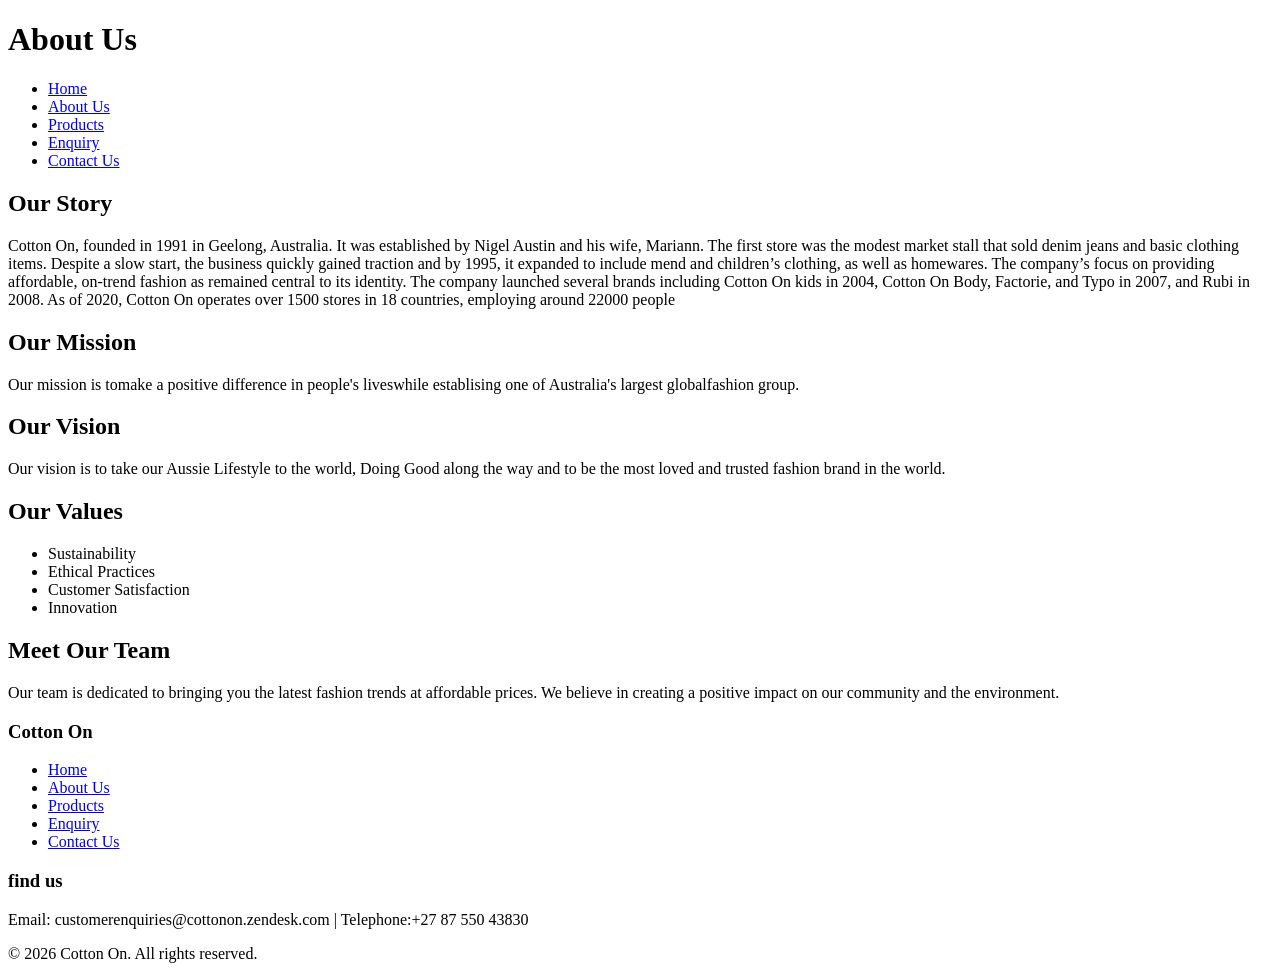
==== about.html @ f1d4387f "Day 2: Created enquiry.html ,updated the footer for all html pages" ====
<!DOCTYPE html>
<html lang="en">

<head>
    <meta charset="UTF-8">
    <meta name="viewport" content="width=device-width, initial-scale=1.0">
    <title>About Us - Cotton On</title>
</head>

<body>
    <header>
        <h1>About Us</h1>
        <nav>
            <ul>
                <li><a href="index.html">Home</a></li>
                <li><a href="about.html">About Us</a></li>
                <li><a href="services.html">Products</a></li>
                <li><a href="enquiry.html">Enquiry</a></li>
                <li><a href="contact.html">Contact Us</a></li>
            </ul>
        </nav>
    </header>

    <main>
        <section id="about">
            <h2>Our Story</h2>
            <p>Cotton On, founded in 1991 in Geelong, Australia. It was established by Nigel Austin and his wife,
                Mariann. The first store was the modest market stall that sold denim jeans and basic clothing items.
                Despite a slow start, the business quickly gained traction and by 1995, it expanded to include mend and
                children’s clothing, as well as homewares. The company’s focus on providing affordable, on-trend fashion
                as remained central to its identity. The company launched several brands including Cotton On kids in
                2004, Cotton On Body, Factorie, and Typo in 2007, and Rubi in 2008. As of 2020, Cotton On operates over
                1500 stores in 18 countries, employing around 22000 people

            <section id="mission">
                <h2>Our Mission</h2>
                <p>Our mission is tomake a positive difference in people's liveswhile establising one of Australia's
                    largest globalfashion group.
            </section>

            <section id="vision">
                <h2>Our Vision</h2>
                <p>Our vision is to take our Aussie Lifestyle to the world, Doing Good along the way and to be the most
                    loved and trusted fashion brand in the world.</p>
            </section>

            <section id="values">
                <h2>Our Values</h2>
                <ul>
                    <li>Sustainability</li>
                    <li>Ethical Practices</li>
                    <li>Customer Satisfaction</li>
                    <li>Innovation</li>
                </ul>
            </section>

            <section id="team">
                <h2>Meet Our Team</h2>
                <p>Our team is dedicated to bringing you the latest fashion trends at affordable prices. We believe in
                    creating a positive impact on our community and the environment.</p>
            </section>

    </main>

    <!--footer-->
    <footer>
        <h3>Cotton On</h3>
        <ul>
            <li><a href="index.html">Home</a></li>
            <li><a href="about.html">About Us</a></li>
            <li><a href="services.html">Products</a></li>
            <li><a href="enquiry.html">Enquiry</a></li>
            <li><a href="contact.html">Contact Us</a></li>
        </ul>

        <h3>find us</h3>
        <p>Email: customerenquiries@cottonon.zendesk.com | Telephone:+27 87 550 43830</p>

        <p>&copy; 2026 Cotton On. All rights reserved.</p>


    </footer>

</body>

</html>
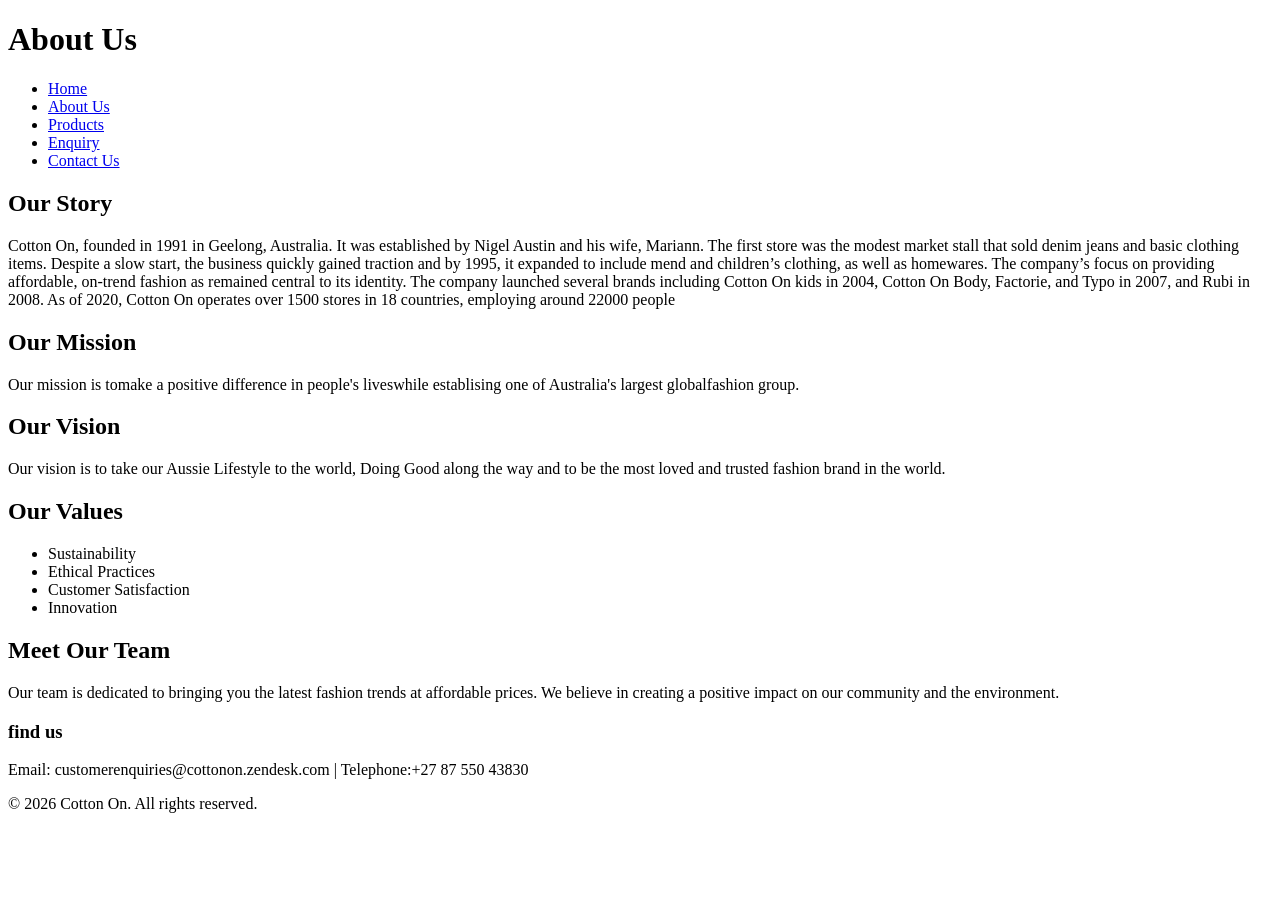
==== commit e63810c6: "day 12: i uploaded pictures last week on the 16th of april" ====
--- a/about.html
+++ b/about.html
@@ -14,7 +14,7 @@
             <ul>
                 <li><a href="index.html">Home</a></li>
                 <li><a href="about.html">About Us</a></li>
-                <li><a href="services.html">Products</a></li>
+                <li><a href="products.html">Products</a></li>
                 <li><a href="enquiry.html">Enquiry</a></li>
                 <li><a href="contact.html">Contact Us</a></li>
             </ul>
@@ -64,14 +64,7 @@
 
     <!--footer-->
     <footer>
-        <h3>Cotton On</h3>
-        <ul>
-            <li><a href="index.html">Home</a></li>
-            <li><a href="about.html">About Us</a></li>
-            <li><a href="services.html">Products</a></li>
-            <li><a href="enquiry.html">Enquiry</a></li>
-            <li><a href="contact.html">Contact Us</a></li>
-        </ul>
+
 
         <h3>find us</h3>
         <p>Email: customerenquiries@cottonon.zendesk.com | Telephone:+27 87 550 43830</p>
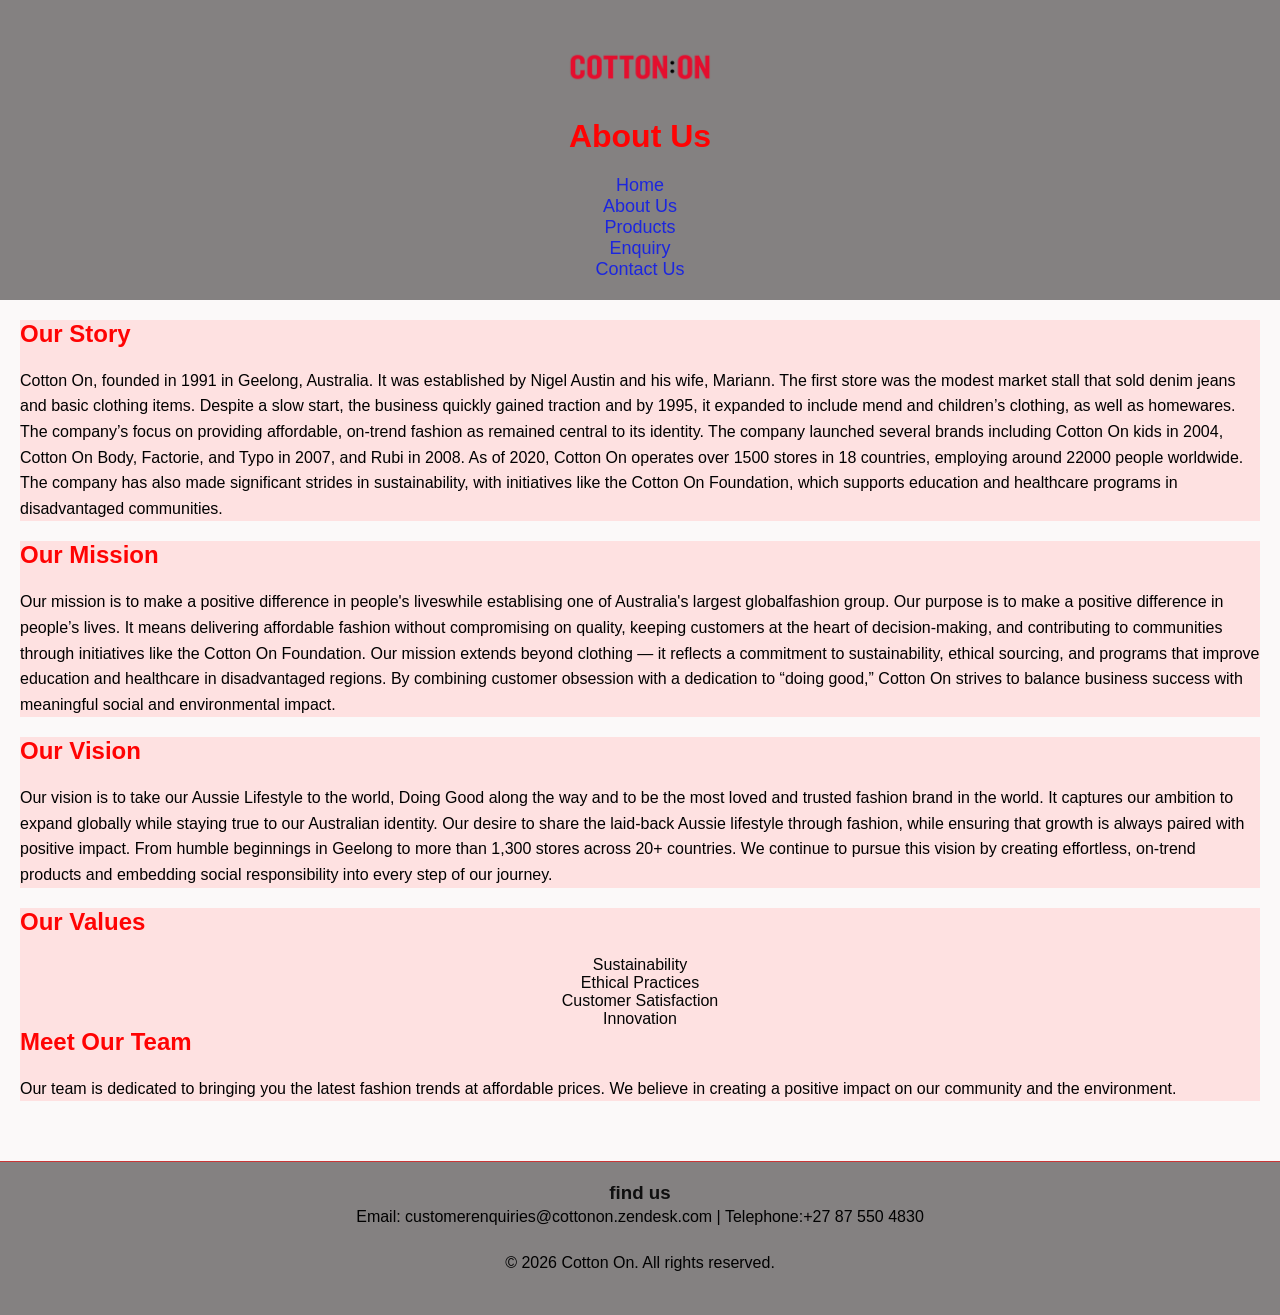
==== commit b27b9401: "initial commit" ====
--- a/about.html
+++ b/about.html
@@ -5,10 +5,13 @@
     <meta charset="UTF-8">
     <meta name="viewport" content="width=device-width, initial-scale=1.0">
     <title>About Us - Cotton On</title>
+    <link rel="stylesheet" href="css/styles.css">
 </head>
 
 <body>
+
     <header>
+        <img src="images/cottonOn.png" alt="Logo" width="150" height="50">
         <h1>About Us</h1>
         <nav>
             <ul>
@@ -22,7 +25,9 @@
     </header>
 
     <main>
+        <!---------------About Us Content----------------->
         <section id="about">
+
             <h2>Our Story</h2>
             <p>Cotton On, founded in 1991 in Geelong, Australia. It was established by Nigel Austin and his wife,
                 Mariann. The first store was the modest market stall that sold denim jeans and basic clothing items.
@@ -31,34 +36,48 @@
                 as remained central to its identity. The company launched several brands including Cotton On kids in
                 2004, Cotton On Body, Factorie, and Typo in 2007, and Rubi in 2008. As of 2020, Cotton On operates over
                 1500 stores in 18 countries, employing around 22000 people
+                worldwide. The company has also made significant strides in sustainability, with initiatives like the
+                Cotton On Foundation, which supports education and healthcare programs in disadvantaged communities.</p>
+        </section>
+        <!---------------Mission, Vision, Values, and Team----------------->
+        <section id="mission">
+            <h2>Our Mission</h2>
+            <p>Our mission is to make a positive difference in people's liveswhile establising one of Australia's
+                largest globalfashion group. Our purpose is to make a positive difference in people’s lives.
+                It means delivering affordable fashion without compromising on quality, keeping customers at the
+                heart of decision‑making, and contributing to communities through initiatives like the Cotton On
+                Foundation. Our mission extends beyond clothing — it reflects a commitment to sustainability,
+                ethical sourcing, and programs that improve education and healthcare in disadvantaged regions. By
+                combining customer obsession with a dedication to “doing good,” Cotton On strives to balance
+                business success with meaningful social and environmental impact.</p>
+        </section>
 
-            <section id="mission">
-                <h2>Our Mission</h2>
-                <p>Our mission is tomake a positive difference in people's liveswhile establising one of Australia's
-                    largest globalfashion group.
-            </section>
+        <section id="vision">
+            <h2>Our Vision</h2>
+            <p>Our vision is to take our Aussie Lifestyle to the world, Doing Good along the way and to be the most
+                loved and trusted fashion brand in the world. It captures our ambition to expand globally while
+                staying true to our Australian identity. Our desire to share the laid-back Aussie lifestyle through
+                fashion, while ensuring that growth is always paired with positive impact. From humble beginnings in
+                Geelong to more than 1,300 stores across 20+ countries. We continue to pursue this vision by
+                creating effortless, on-trend products and embedding social responsibility into every step of our
+                journey.</p>
+        </section>
 
-            <section id="vision">
-                <h2>Our Vision</h2>
-                <p>Our vision is to take our Aussie Lifestyle to the world, Doing Good along the way and to be the most
-                    loved and trusted fashion brand in the world.</p>
-            </section>
+        <section id="values">
+            <h2>Our Values</h2>
+            <ul>
+                <li>Sustainability</li>
+                <li>Ethical Practices</li>
+                <li>Customer Satisfaction</li>
+                <li>Innovation</li>
+            </ul>
+        </section>
 
-            <section id="values">
-                <h2>Our Values</h2>
-                <ul>
-                    <li>Sustainability</li>
-                    <li>Ethical Practices</li>
-                    <li>Customer Satisfaction</li>
-                    <li>Innovation</li>
-                </ul>
-            </section>
-
-            <section id="team">
-                <h2>Meet Our Team</h2>
-                <p>Our team is dedicated to bringing you the latest fashion trends at affordable prices. We believe in
-                    creating a positive impact on our community and the environment.</p>
-            </section>
+        <section id="team">
+            <h2>Meet Our Team</h2>
+            <p>Our team is dedicated to bringing you the latest fashion trends at affordable prices. We believe in
+                creating a positive impact on our community and the environment.</p>
+        </section>
 
     </main>
 
@@ -67,13 +86,13 @@
 
 
         <h3>find us</h3>
-        <p>Email: customerenquiries@cottonon.zendesk.com | Telephone:+27 87 550 43830</p>
+        <p>Email: customerenquiries@cottonon.zendesk.com | Telephone:+27 87 550 4830</p>
 
         <p>&copy; 2026 Cotton On. All rights reserved.</p>
 
 
     </footer>
-
+    <script src="index.js"></script>
 </body>
 
 </html>
--- a/css/styles.css
+++ b/css/styles.css
@@ -0,0 +1,238 @@
+/* CSS Styles */
+
+* {
+    box-sizing: border-box;
+    margin: 0;
+    padding: 0;
+}
+
+
+/* Styling for the body */
+body {
+    font-family: Arial, sans-serif;
+    background-color: #f4f4f4;
+    color: #040404;
+}
+
+/* Styling for images */
+img {
+    max-width: 200%;
+    height: auto;
+    text-align: center;
+
+}
+
+/* Responsive design for images */
+@media screen and (max-width: 768px) {
+    img {
+        width: 100%;
+        height: auto;
+        text-align: center;
+        background-color: grey;
+
+    }
+}
+
+/* Styling for navigation */
+ul {
+    display: flex;
+    flex-direction: column;
+    align-items: center;
+}
+
+/* Styling for navigation links */
+body {
+    font-family: Arial, sans-serif;
+    background-color: #fbf9f9;
+    color: #040404;
+}
+
+/* Styling for header */
+header {
+    background-color: #848181;
+    color: #0f0f0f;
+    padding: 20px 0;
+    text-align: center;
+
+}
+
+ul {
+    list-style: none;
+    padding: 0;
+}
+
+/* Styling for navigation links */
+nav ul li a {
+
+    color: #1c26de;
+    text-decoration: none;
+    font-size: 18px;
+
+
+}
+
+
+/* Styling for navigation link hover effect */
+nav ul li a:hover {
+    color: #1c26de;
+    text-decoration: underline
+}
+
+
+/* Styling for the product list */
+div .product-list {
+    list-style: disc;
+
+    display: flex;
+    flex-wrap: wrap;
+    gap: 20px;
+    justify-content: center;
+}
+
+
+
+main {
+    padding: 20px;
+}
+
+
+main {
+    padding: 20px;
+}
+
+
+/* Styling for sections */
+section {
+    background-color: rgb(254, 225, 225)
+}
+
+/* Styling for tables */
+table {
+    width: 100%;
+    border-collapse: collapse;
+    margin-bottom: 20px;
+    background-color: #ffffff;
+    color: #000000;
+    font-family: helvetica, sans-serif;
+    font-size: 16px;
+    background-color: pink;
+
+}
+
+
+h1,
+h2 {
+    color: #ff0303;
+    margin-bottom: 20px;
+    font-family: 'Arial Black', Arial, sans-serif;
+}
+
+p {
+    margin-bottom: 20px;
+    line-height: 1.6;
+    color: #000000;
+    font-family: helvetica, sans-serif;
+    font-size: 16px;
+
+}
+
+/* Styling for table headers and cells */
+td {
+
+    padding: 10px;
+    border: 1px solid #c93737;
+
+}
+
+/* Styling for links and buttons */
+a {
+
+    color: #452fe7;
+    text-decoration: none;
+    text-align: center;
+    font-family: helvetica, sans-serif;
+    font-size: 20px;
+}
+
+/* Styling for link hover effect */
+a:hover {
+    text-decoration: underline;
+    gap: 10px;
+}
+
+
+/* Styling for buttons */
+button {
+    background-color: #f32929;
+    color: #ffffff;
+    border: none;
+    padding: 10px 20px;
+    cursor: pointer;
+}
+
+/* Responsive design */
+navigation {
+    background-color: burlywood;
+    color: #0f0f0f;
+    padding: 20px 0;
+    text-align: center;
+}
+
+/* Styling for footer */
+footer {
+    background-color: #848181;
+    color: #0f0f0f;
+    padding: 20px 0;
+    text-align: center;
+    margin-top: 20px;
+    border-top: 1px solid #c93737;
+
+
+    img {
+        width: 50px;
+        height: auto;
+    }
+}
+
+
+/* Styling for iframes */
+iframe {
+    width: 100%;
+    height: 400px;
+    border: none
+}
+
+#lightbox {
+    position: fixed;
+    top: 0;
+    left: 0;
+    width: 100%;
+    height: 100%;
+    background: rgba(0, 0, 0, 0.8);
+    display: flex;
+    justify-content: center;
+    align-items: center;
+}
+
+#lightbox img {
+    max-width: 80%;
+    max-height: 80%;
+}
+
+#close {
+    position: absolute;
+    top: 20px;
+    right: 40px;
+    font-size: 40px;
+    color: white;
+    cursor: pointer;
+}
+
+.product-list img {
+    transition: transform 0.3s ease, box-shadow 0.3s ease;
+}
+
+.product-list img:hover {
+    transform: scale(1.1);
+    box-shadow: 0 8px 16px rgba(0, 0, 0, 0.3);
+}
